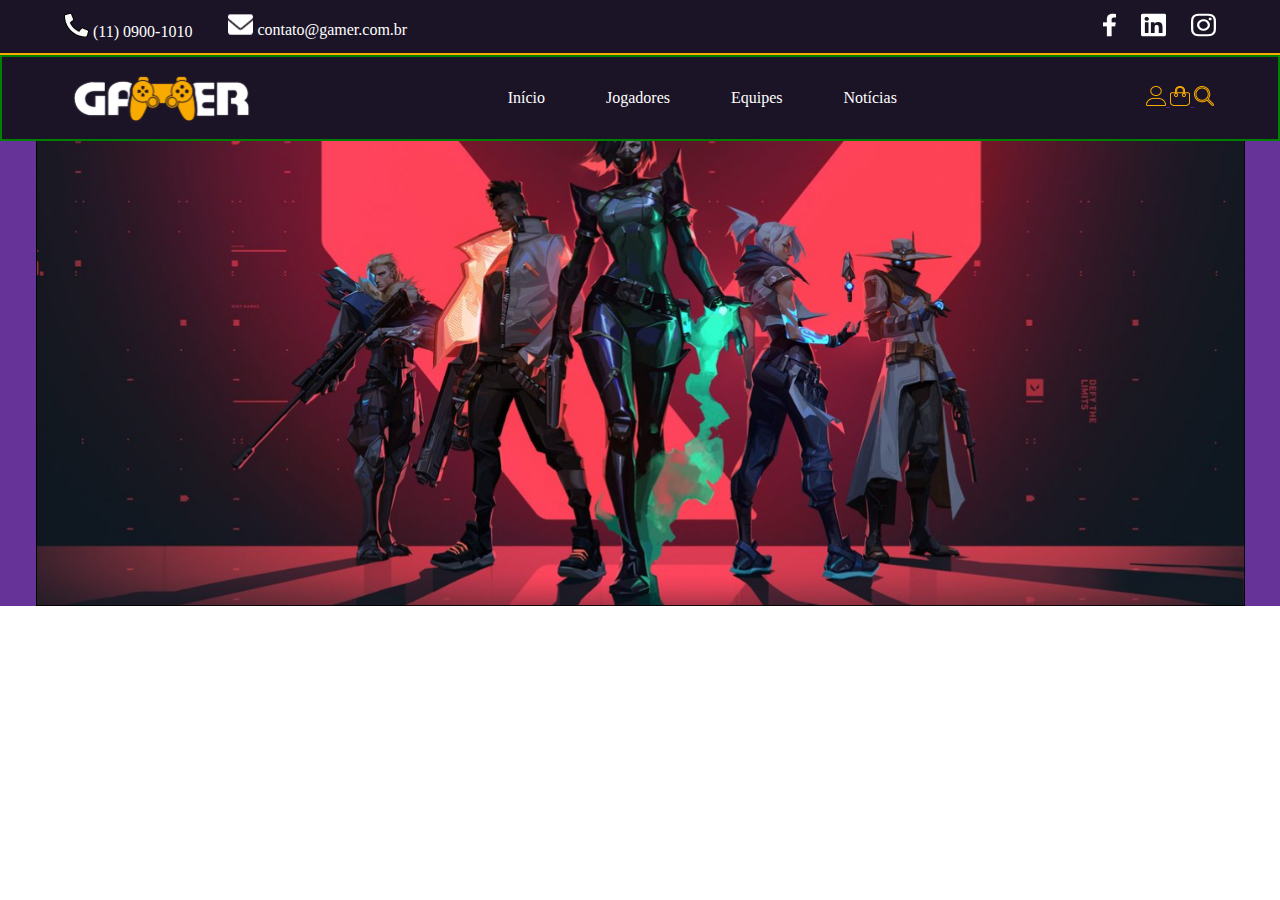
==== index.html @ 197c7848 "Termiandi" ====
<!DOCTYPE html>
<html lang="pt-BR">

<head>
    <meta charset="UTF-8">
    <meta http-equiv="X-UA-Compatible" content="IE=edge">
    <meta name="viewport" content="width=device-width, initial-scale=1.0">
    <title>Projeto Gamer Manhã</title>
    <link rel="stylesheet" href="css/style.css">
</head>

<body>

    <header>

        <div class="header-top">
            <div class="layout-grid topo">
                <div class="contatos">
                    <div class="phone">
                        <img src="./assets/icons/Telefone.svg">
                        <span>(11) 0900-1010</span>
                    </div>
                    <div class="email">
                        <img src="./assets/icons/Email.svg" alt="Ícone do e-mail">
                        <span>contato@gamer.com.br</span>
                    </div>
                </div>

                <div class="midias-sociais">
                    <a href="">
                        <img src="./assets/icons/Facebook.png" alt="Imagem link do Facebook da empresa Gamer">
                    </a>
                    <a href="">
                        <img src="./assets/icons/Linkdin.png" alt="Imagem link do Linkedin da empresa Gamer">
                    </a>
                    <a href="">
                        <img src="./assets/icons/Instagram.png" alt="Imagem link do Instagram da empresa Gamer">
                    </a>
                </div>
            </div>
        </div>

        <div class="header-bottom">
            <div class="layout-grid alinhamento-between-center">
                <!-- menu hamburger -->
                <img onclick="mostrarMenu()" src="./assets/icons/Menu-barrinha.svg" class="menu-hamburger"
                    alt="Ícone para abrir e fechar o menu de celular">

                <img class="logo" src="./assets/icons/logotipo-gamer.svg"
                    alt="Logotipo da empresa. Texto Gamer com um joystick ao centro">

                <nav class="menu" id="menu">
                    <a href="">Início</a>
                    <a href="">Jogadores</a>
                    <a href="">Equipes</a>
                    <a href="">Notícias</a>

                    <!-- visível apenas no mobile -->

                    <a class="phone" id="Telefone">
                        <img src="./assets/icons/Telefone.svg"
                            alt="Ícone de Telefone. Abre e fecha o menu principal, no celular">
                        <span>(11) 0900-1010</span>
                    </a>
                    <a class="email" id="email">
                        <img src="./assets/icons/Email.svg" alt="Ícone de e-mail">
                        <span>contato@gamer.com.br</span>
                    </a>

                    <div class="midias-sociais">
                        <a href="">
                            <img src="./assets/icons/Facebook.png" alt="Imagem link do Facebook da empresa Gamer">
                        </a>
                        <a href="">
                            <img src="./assets/icons/Linkdin.png" alt="Imagem link do Linkedin da empresa Gamer">
                        </a>
                        <a href="">
                            <img src="./assets/icons/Instagram.png" alt="Imagem link do Instagram da empresa Gamer">
                        </a>
                    </div>
                </nav>

                <!-- menu 3 pontinhos -->
                <img onclick="mostrarMenuUsuario()" src="./assets/icons/Menu-pontinhos.png" class="menu-pontinhos"
                    alt="Ícone 3 pontinhos, abre o menu de usuários">

                <div class="menu-usuarios" id="menu-3ponto">
                    <a href="">
                        <img src="./assets/icons/Perfil.svg" alt="Ícone de perfil">
                    </a>
                    <a href="">
                        <img src="./assets/icons/Sacola.svg" alt="Ícone de sacola">
                    </a>
                    <a href="">
                        <img src="./assets/icons/Lupa.svg" alt="Ícone lupa de pesquisa">
                    </a>
                </div>
            </div>
        </div>
    
    </header>

    <main>
        <section class="banner">
            <h1>Liga Gamer</h1>
            <a href="" class="botao-sobre"> Sobre </a>
        </section>
    </main>

    <script>
        function mostrarMenu() {
            document.getElementById("menu").classList.toggle("mostrar-menu-um");
        }

        function mostrarMenuUsuario() {
            document.getElementById("menu-3ponto").classList.toggle("mostrar-menu-dois");
        }
    </script>
</body>

</html>
---- css/style.css ----
/* imports das fontes */

/* TITILLIUM WEB */
@font-face {
    font-family: TitilliumWeb-Black;
    src: url(../assets/fonts/Titillium_Web/TitilliumWeb-Black.ttf);
}

/* INTER */
@font-face {
    font-family: Inter;
    src: url(../assets/fonts/Inter/Inter-VariableFont_slnt\,wght.ttf);
}

* {
    margin: 0;
    padding: 0;
    box-sizing: border-box;
}

body {
    color: #ffffff;
}

/* Classes genéricas */
.mostrar-menu-um {
    left: 0 !important;
}

.mostrar-menu-dois {
    right: 0 !important;
}

.layout-grid {
    /* border: 1px solid salmon; */
    width: 90%;
    height: 100%;
    margin: 0 auto;
}

/* justify content + align items */
.alinhamento-between-center {
    display: flex;
    justify-content: space-between;
    align-items: center;
}

/* Mobile First */
@media screen and (max-width: 675px) {

    /* HEADER */
    header {
        position: fixed;
        top: 0;
        left: 0;
        z-index: 20;
        width: 100vw;
        height: 60px;
        background-color: #1B1426;
    }


    /* Header Top */
    header .header-top {
        /* border: #F9AA01 solid 2px */
        display: none;
    }

    /* Header Bottom */


    header .header-bottom {
        height: 100%;
    }

    header .header-bottom img.logo {
        width: 86px;
    }




    header .header-bottom nav {
        position: fixed;
        top: 60px;
        left: -80vw;
        width: 80vw;
        height: calc(100vh - 60px);

        display: flex;
        flex-direction: column;
        justify-content: space-between;
        padding-bottom: 20px;
        background-image: linear-gradient(to right bottom, rgba(27, 20, 38, 0.7), rgba(27, 20, 38, 0.4));
        backdrop-filter: blur(45px);

        transition: left 0.4s;
    }

    /* somente links "filhos diretos" */
    header .header-bottom nav>a {
        padding: 30px 0;
        color: white;
        font-family: Inter;
        font-weight: 400;
        font-size: 15px;
        text-align: center;
        text-decoration: none;
        border-bottom: 2px solid #F9AA01;
    }

    header .header-bottom nav>a:last-of-type {
        border-bottom: none;
    }

    /* ícone de mídias sociais possibilidade position 
    header .header-bottom nav .midias-sociais {
    position: absolute;
    bottom: 20px;
    left: calc(50% - 100px);
    border: 1px solid red;
    width: 200px;
    height: 40px;
    display: flex;
    justify-content: space-between;
    align-items: center;
    }
    */

    header .header-bottom nav .midias-sociais {
        /* border: 1px solid red; */
        display: flex;
        justify-content: center;
        /* gap é o espaçamento entre os elementos, funciona em linha e também em coluna. */
        gap: 50px;
    }

    /* menu lateral direito - ícones */
    header .header-bottom .menu-usuarios {
        position: fixed;
        top: 60px;
        right: -75px;
        width: 75px;
        height: 170px;

        display: flex;
        flex-direction: column;
        justify-content: space-evenly;
        align-items: center;

        background-image: linear-gradient(to right bottom, rgba(27, 20, 38, 0.7), rgba(27, 20, 38, 0.4));
        backdrop-filter: blur(45px);

        transition: right 0.4s;
    }

}

@media screen and (min-width:675px) {

    /* Header */
    header {
        position: fixed;
        top: 0;
        left: 0;
        z-index: 20;
        width: 100vw;
        height: 140px;
        background-color: #1B1426;
    }

    /* Header-top */

    header .header-top {
        height: 55px;
        border-bottom: #F9AA01 solid 2px;
    }

    header .header-top .topo {
        /* border: 2px solid green; */

        display: flex;
        align-items: center;
        justify-content: space-between;
    }

    header .header-top .contatos {
        /* border: 2px solid red; */

        width: 50%;

        display: flex;
        justify-content: flex start;
        align-items: center;

        gap: 36px;
    }


    header .header-top .midias-sociais {
        /* border: 2px solid blue; */

        display: flex;
        /* justify-content: flex-end;
        align-items: center; */
        gap: 25px;
    }

    /* Header Bottom */


    /* Tirando items que nao estao no computador */
    header .header-bottom .menu-hamburger {
        display: none;
    }


    header .header-bottom #Telefone,
    #email,
    .midias-sociais,
    .menu-pontinhos {
        display: none;
    }

    /* Voltando para o Header */

    header .header-bottom {
        border: green 2px solid;
        height: 86px;

        display: flex;
        align-items: center;
        justify-content: space-between;

    }

    /* Aumentando a largura do Logo */
    header .header-bottom .logo {
        height: 56px;
    }

    .header-bottom .menu {
        /* border: burlywood 2px solid; */
        display: flex;
        gap: 61px;

    }

    .header-bottom .menu a {
        color: #ffffff;
        text-decoration: none;
        font-weight: 14px;
        font-family: Inter;

    }

    /* Main */

    /* Banner */
    .banner {
        width: 100%;
        height: 606px;
        background-color: rebeccapurple;
        background-image: url(../assets/images/Banner\ -\ Imagem.png);
        background-size: contain;
        background-repeat: no-repeat;
        background-position: bottom;
   }

}
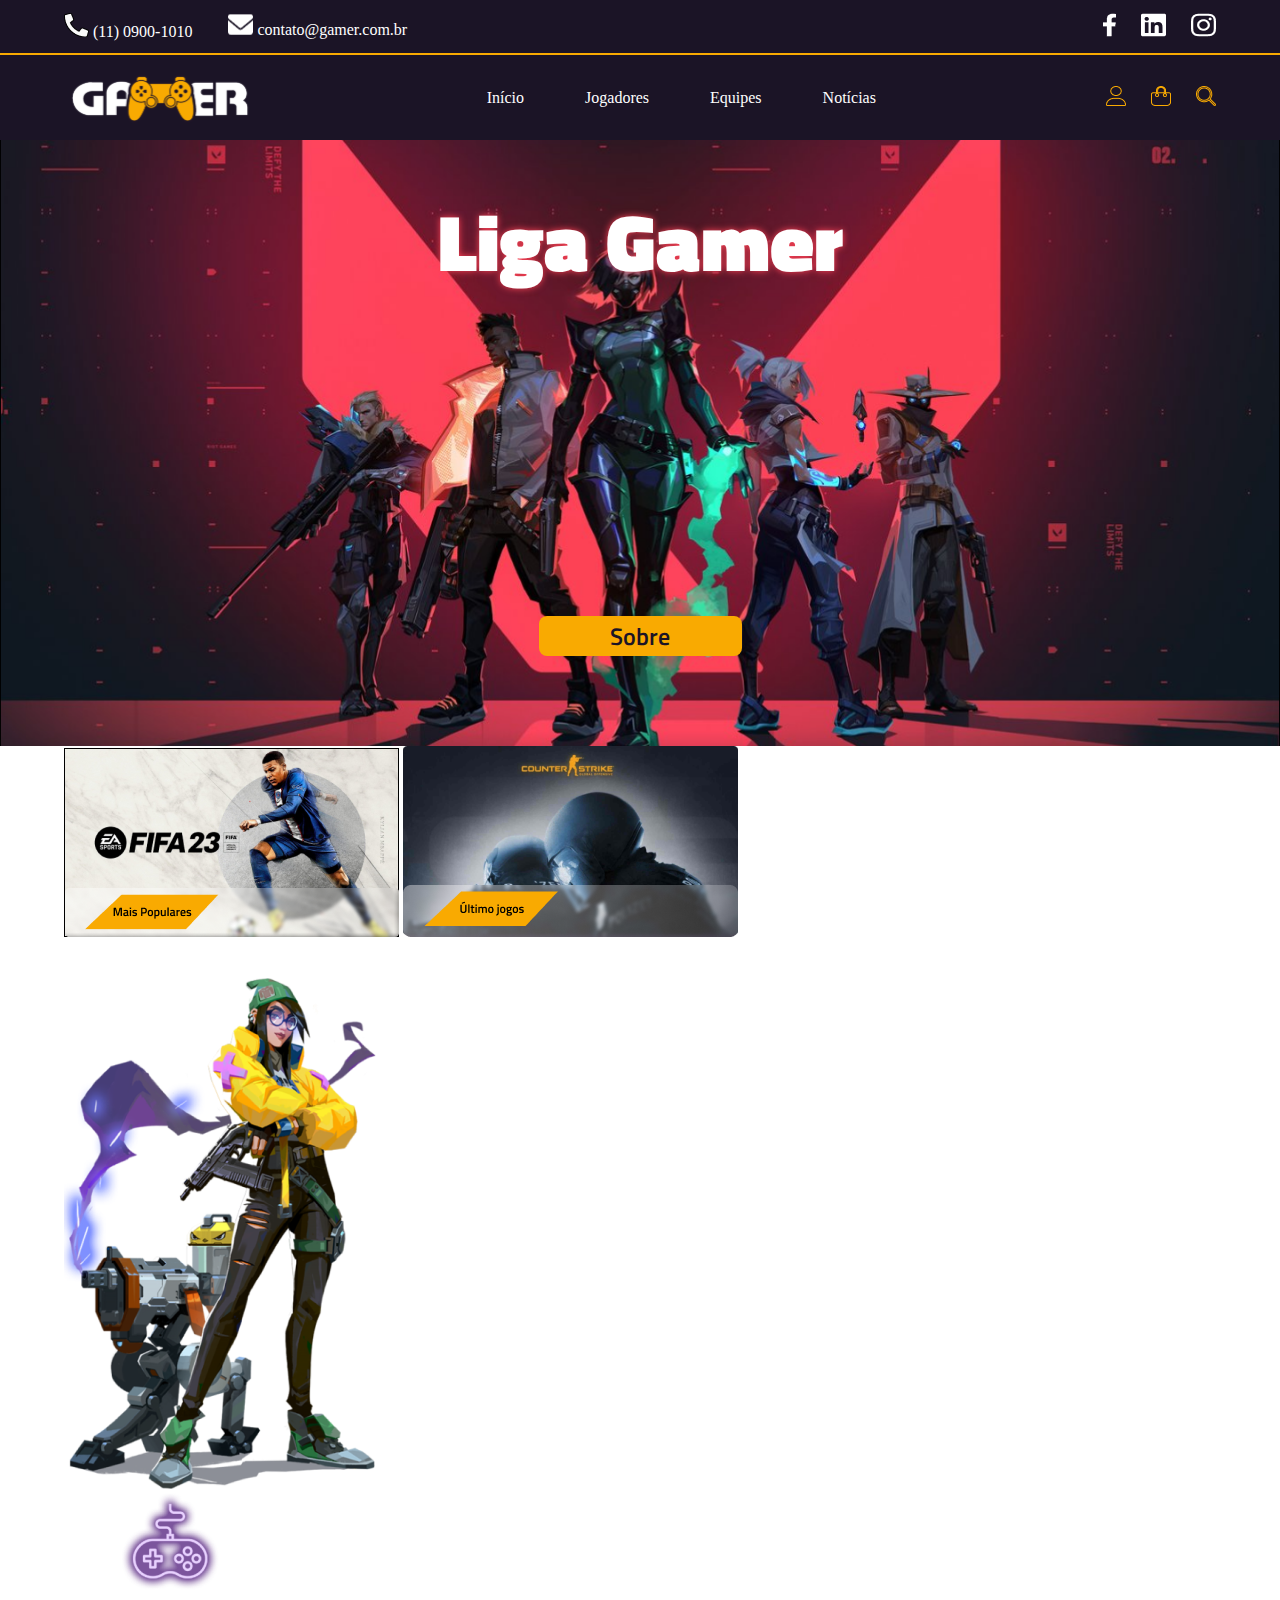
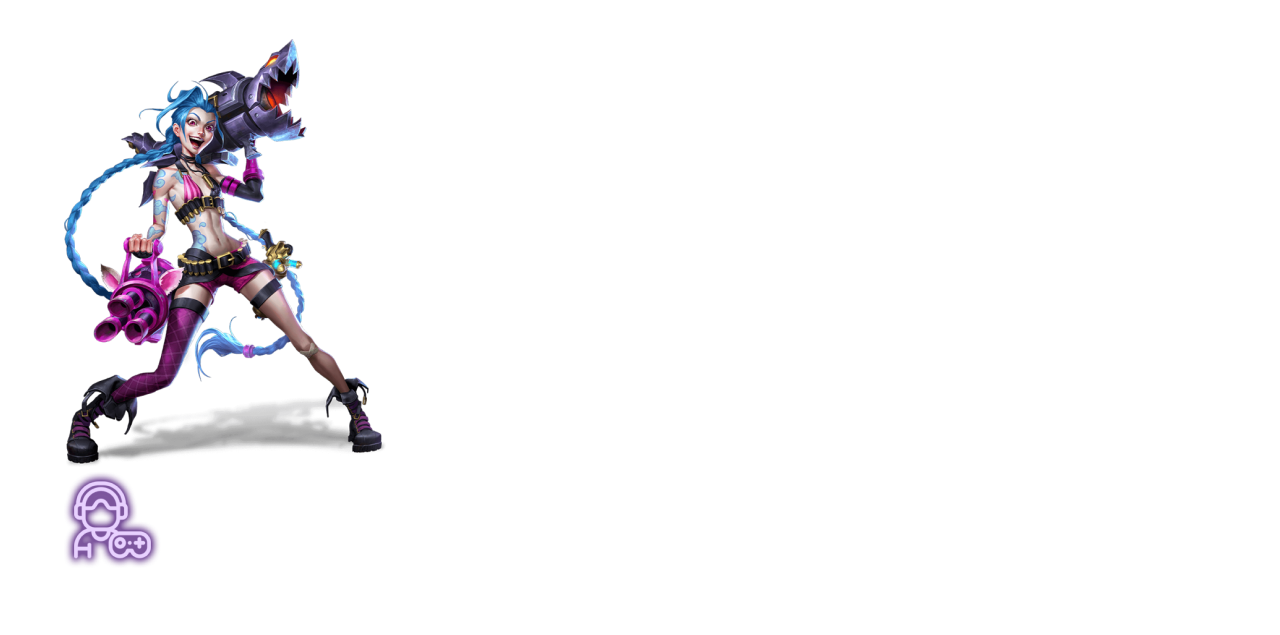
==== commit 300a4f91: "Terminando o mobile" ====
--- a/index.html
+++ b/index.html
@@ -102,10 +102,59 @@
 
     <main>
         <section class="banner">
-            <h1>Liga Gamer</h1>
-            <a href="" class="botao-sobre"> Sobre </a>
+            <div class="mediador layout-grid">
+                    <h1>Liga Gamer</h1>
+                    <a href="" class="botao-sobre"> Sobre </a>
+            </div>
+        </section>
+
+        <section class="jogos">
+            <div class="layout-grid jogos-flex">
+                <img src="assets/images/Recomendados 1.png" alt="Imagem do Jogo Fifa 2023, from EA Sports">
+                <img src="assets/images/Recomendados 2.png" alt="Imagem do jogo Counter Strike, from Valve">
+            </div>
+        </section>
+
+        <section class="time">
+            <div class="layout-grid time-flex">
+                <h1>Entra para o time programer</h1>
+                <div class="jogos-killjoy">
+                    <img src="assets/images/Killjoy.png" alt="Imagem da personagem do jogo Valorant -KillJoy- ">
+
+                    <div class="border-grid">
+                        <div class="background-color">
+                            <div class="jogos-diferentes layout-grid">
+                                <img class="joystick" src="assets/icons/game.png" alt="Joystick">
+                                
+                                <h2>20 jogos diferentes</h2>
+
+                                <p>São mais de 20 jogos em 2 plataformas dispóniveis para que você possa aprender melhores técnicas. </p>
+                            </div>
+                        </div>  
+                    </div>
+                </div>
+
+                <div>
+                    <img src="assets/images/Jinx.png" alt="Imagem da personagem do jogo League of Leagends -Jinx-">
+
+                    <div class="border-grid">
+                        <div class="professores">
+                            <img src="assets/icons/Gamer.png" alt=" Menino com um headeset na cabeça com um joystick no braço">
+                            
+                            <h2>53 professores</h2>
+
+                            <p>Temos 53 Proplayers no nosso time para ensinar todas as estratégias, você vai aprender do básico ao avançado.
+                            Tempo de treinamento, descanso, equipamentos.  </p>
+                        </div>
+                    </div>
+                </div>
+
+
+            </div>
         </section>
     </main>
+
+    <footer>Todos os direitos reservados</footer>
 
     <script>
         function mostrarMenu() {
--- a/css/style.css
+++ b/css/style.css
@@ -2,8 +2,13 @@
 
 /* TITILLIUM WEB */
 @font-face {
-    font-family: TitilliumWeb-Black;
-    src: url(../assets/fonts/Titillium_Web/TitilliumWeb-Black.ttf);
+    font-family: Paulo-black;
+    src: url(../assets/fonts/titillium_web/Titillium_Web/TitilliumWeb-Black.ttf);
+}
+
+@font-face {
+    font-family: Paulo-semibold;
+    src: url(../assets/fonts/titillium_web/Titillium_Web/TitilliumWeb-SemiBold.ttf);
 }
 
 /* INTER */
@@ -45,15 +50,13 @@
     align-items: center;
 }
 
-/* Mobile First */
+/******************Mobile First******************/
 @media screen and (max-width: 675px) {
 
     /* HEADER */
     header {
-        position: fixed;
-        top: 0;
-        left: 0;
-        z-index: 20;
+        position: sticky;
+        z-index: 1000;
         width: 100vw;
         height: 60px;
         background-color: #1B1426;
@@ -62,7 +65,6 @@
 
     /* Header Top */
     header .header-top {
-        /* border: #F9AA01 solid 2px */
         display: none;
     }
 
@@ -154,16 +156,183 @@
         transition: right 0.4s;
     }
 
-}
-
+    /* Main */
+
+    .banner {
+        width: 100%;
+        height: 606px;
+        background-color: rebeccapurple;
+        background-image: url(../assets/images/Banner.png);
+        background-size: cover;
+        background-repeat: no-repeat;
+        background-position: center;
+   }
+   .banner .mediador{
+    /* border: #6200ff 2px solid; */
+
+    padding-top:40px ;
+    padding-bottom: 90px;
+
+    display: flex;
+    justify-content:space-between;
+    flex-direction: column;
+    align-items: center;
+    
+   }
+
+   main .banner .mediador h1{
+    color: #ffffff;
+    /* font-weight: black; */
+    font-size: 40px;
+    font-family: "Paulo-black";
+    text-shadow: 0px 0px 7px #FD4255;
+    text-decoration:dashed;
+
+   }
+
+   main .banner .botao-sobre{
+    width: 171px;
+    height: 40px;
+
+    display: flex;
+    justify-content: center;
+    align-items: center;
+
+    color: #1B1426;
+    font-size: 24px;
+    font-family: "Paulo-semibold";
+    text-decoration: none;
+
+    background-color: #F9AA01;
+    border-radius: 8px;
+   }
+
+   /* **Aba jogos** */
+
+   main .jogos{
+    background-color: #1B1426;
+
+    /* display: flex;
+    justify-content: center;
+    flex-direction: column;
+    align-items: center;
+    gap: 44px; */
+
+    /* padding-top: 44px;
+    padding-bottom: 125px; */
+   }
+
+   main .jogos .jogos-flex{
+    
+    padding-top: 44px;
+    padding-bottom: 125px;
+    display: flex;
+    justify-content: center;
+    flex-direction: column;
+    align-items: center;
+    gap: 44px;
+   }
+
+   /* **Aba Mais sobre** */
+
+   main .time{
+    background-color: #F9AA01;
+   }
+
+   main .time .time-flex{
+    display: flex;
+    justify-content: space-around;
+    align-items: center;
+    flex-direction: column;
+   }
+
+   main .time .time-flex h1{
+    color: #1B1426;
+    font-family: Paulo-black;
+    font-size: 18px;
+    text-transform: uppercase;
+    
+
+    border-bottom: #1B1426 solid 1px;
+    padding-bottom: 40px;
+    padding-top: 82px;
+   }
+
+   main .time-flex .jogos-killjoy{
+    border: #FD4255 solid 2px;
+    padding-top: 127px;
+   }
+
+   /* Acrescentando um Linder-grid dos tanto tanto  */
+   main .time-flex .jogos-killjoy .border-grid{
+    background:linear-gradient(to right bottom, rgba(255,255,255,30%), rgba(27,20,28,0%)) ;
+    /* backdrop-filter: blur(50px); */
+    padding: 1px;
+    border-radius: 8px;
+    height: 300px;
+    width: 231px;
+
+    position: relative;
+    right: -80px;
+    top: -400px;
+   }
+
+   main .time-flex .jogos-killjoy .border-grid .background-color{
+    background:linear-gradient(to right bottom, rgba(122,49,236, 20%), rgba(47,7,109,83%));
+    border-radius: 8px;
+    height: 300px;
+    width: 231px;
+   }
+
+   main .time-flex .jogos-killjoy .border-grid .jogos-diferentes{
+    /* backdrop-filter: blur(15px); */
+    /* background:linear-gradient(to right bottom, rgba(122,49,236, 20%), rgba(47,7,109,83%));
+    border-radius: 8px; */
+    /* border: #FD4255 solid 2px; */
+
+    display: flex;
+    justify-content: center;
+    flex-direction: column;
+    align-items: center;
+    gap: 20px;
+
+    padding-top: 27px;
+    padding-bottom: 50px;
+
+    height: 300px;
+   }
+   main .time-flex .jogos-killjoy .border-grid .jogos-diferentes .joystick{
+    width: 97px;
+    height: 97px;
+
+   }
+
+   main .time-flex .jogos-killjoy .border-grid .jogos-diferentes h2{
+    color: #ffffff;
+    font-family: Paulo-Black;
+    text-transform: uppercase;
+    font-size: 18px;
+
+
+    }
+
+
+
+
+
+}
+
+
+
+/********************Computador*****************/
 @media screen and (min-width:675px) {
 
     /* Header */
     header {
-        position: fixed;
+        /* position: fixed;
         top: 0;
-        left: 0;
-        z-index: 20;
+        left: 0; */
+        position: initial;
         width: 100vw;
         height: 140px;
         background-color: #1B1426;
@@ -225,7 +394,7 @@
     /* Voltando para o Header */
 
     header .header-bottom {
-        border: green 2px solid;
+        /* border: green 2px solid; */
         height: 86px;
 
         display: flex;
@@ -254,17 +423,64 @@
 
     }
 
+    .header-bottom .menu-usuarios {
+        display: flex;
+        gap: 25px;
+    }
+
     /* Main */
 
     /* Banner */
-    .banner {
+    
+
+    main .banner {
         width: 100%;
         height: 606px;
         background-color: rebeccapurple;
         background-image: url(../assets/images/Banner\ -\ Imagem.png);
-        background-size: contain;
+        background-size: cover;
         background-repeat: no-repeat;
-        background-position: bottom;
+        background-position: center;
+   }
+
+   .banner .mediador{
+    /* border: #6200ff 2px solid; */
+
+    padding-top:40px ;
+    padding-bottom: 90px;
+
+    display: flex;
+    justify-content:space-between;
+    flex-direction: column;
+    align-items: center;
+    
+   }
+
+   main .banner .mediador h1{
+    color: #ffffff;
+    /* font-weight: black; */
+    font-size: 80px;
+    font-family: "Paulo-black";
+    text-shadow: 0px 0px 7px #FD4255;
+    text-decoration:dashed;
+
+   }
+
+   main .banner .botao-sobre{
+    width: 203px;
+    height: 40px;
+
+    display: flex;
+    justify-content: center;
+    align-items: center;
+
+    color: #1B1426;
+    font-size: 24px;
+    font-family: "Paulo-semibold";
+    text-decoration: none;
+
+    background-color: #F9AA01;
+    border-radius: 8px;
    }
 
 }